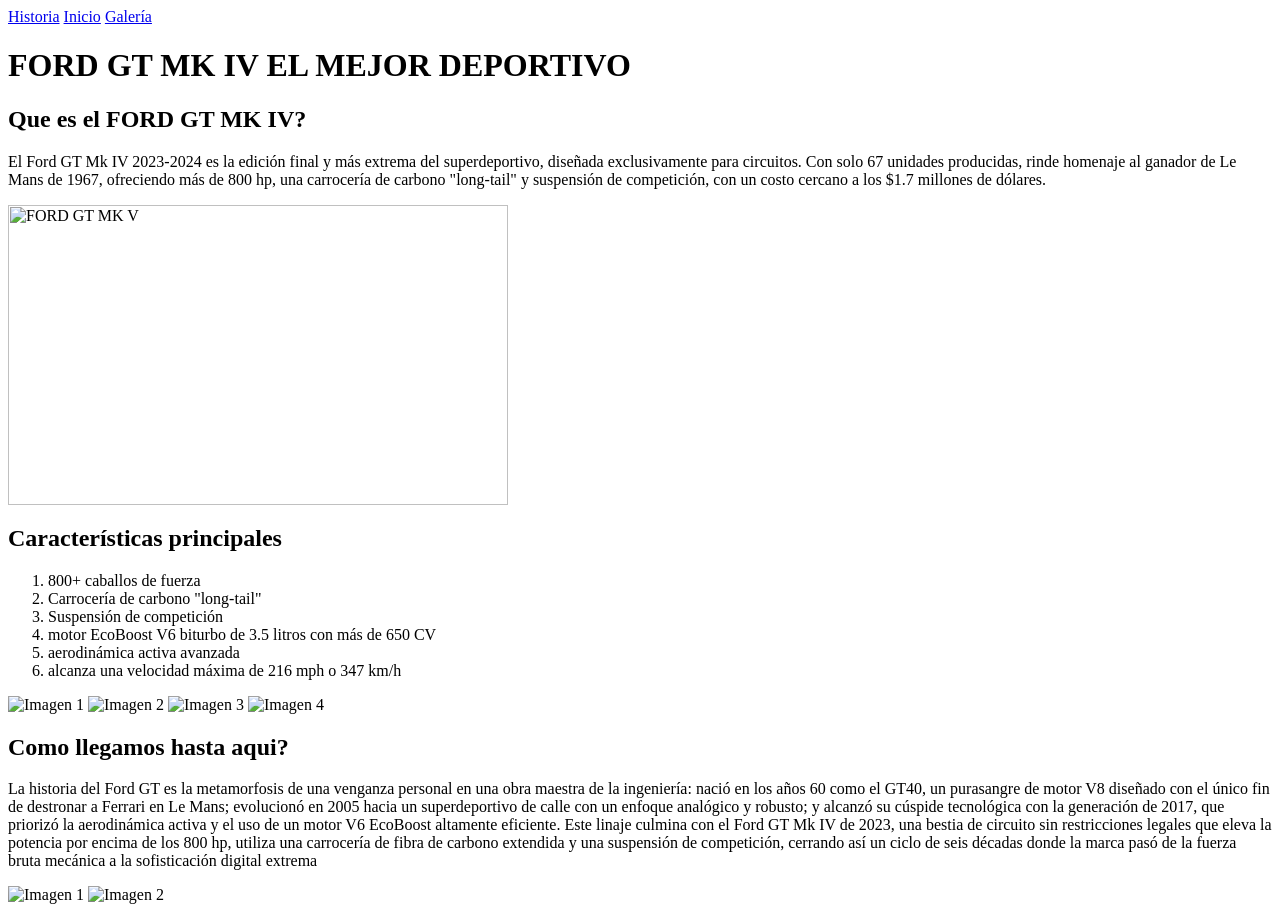
==== index.html @ 93c6b608 "Name change for website" ====
<HTML>

    <head>
        <Script:src="script.js"></Script:src>
        <meta name="description" content="Sitio web sobre la historia y evolución del Ford GT Mk IV, incluyendo galería e información técnica.">

<meta name="keywords" content="Ford GT, Ford GT MK IV, superdeportivo, Le Mans, Ford GT40">

<meta name="author" content="Tu Nombre">
        <title>FORD GT MK IV</title>
        <link rel="stylesheet" href="styles.css">
    </head>
    
    <body>

        <nav>
  <a href="historia.html">Historia</a>
  <a href="index1.html">Inicio</a>
  <a href="galeria.html">Galería</a>
  
</nav>
        <link href="https://fonts.googleapis.com/css2?family=Orbitron:wght@400;700&family=Poppins:wght@300;400;600&display=swap" rel="stylesheet">
        <h1>FORD GT MK IV EL MEJOR DEPORTIVO</h1>
        <h2>Que es el FORD GT MK IV?</h2>
        <p>El Ford GT Mk IV 2023-2024 es la edición final y más extrema del superdeportivo,
            diseñada exclusivamente para circuitos. Con solo 67 unidades producidas, rinde homenaje al ganador de Le Mans de
            1967, ofreciendo más de 800 hp, una carrocería de carbono "long-tail" y suspensión de competición, con un costo
            cercano a los $1.7 millones de dólares.</p>
        <img src="FordGTMKIV.jpg" alt="FORD GT MK V" width="500" height="300">
<H2>Características principales</H2>
        
<ol>
            <li>800+ caballos de fuerza</li>
            <li>Carrocería de carbono "long-tail"</li>
            <li>Suspensión de competición</li>
            <li>motor EcoBoost V6 biturbo de 3.5 litros con más de 650 CV</li>
            <li>aerodinámica activa avanzada</li>
            <li>alcanza una velocidad máxima de 216 mph o 347 km/h</li>
        </ol>

    </body>
    
    <div class="grid">
  <img src="FORD ELEVADO.avif" alt="Imagen 1">
  <img src="FORD LATERAL.avif" alt="Imagen 2">
  <img src="FORD.jpeg" alt="Imagen 3">
  <img src="ford-gt-mk-iv-1-1670584728.avif" alt="Imagen 4">
</div>

<h2>Como llegamos hasta aqui?</h2>

<P id="parrafo"> La historia del Ford GT es la metamorfosis de una venganza personal en una obra maestra de la ingeniería: nació en los años 60 como el GT40, un purasangre de motor V8 diseñado con el único fin de destronar a Ferrari en Le Mans; evolucionó en 2005 hacia un superdeportivo de calle con un enfoque analógico y robusto; y alcanzó su cúspide tecnológica con la generación de 2017, que priorizó la aerodinámica activa y el uso de un motor V6 EcoBoost altamente eficiente. Este linaje culmina con el Ford GT Mk IV de 2023, una bestia de circuito sin restricciones legales que eleva la potencia por encima de los 800 hp, utiliza una carrocería de fibra de carbono extendida y una suspensión de competición, cerrando así un ciclo de seis décadas donde la marca pasó de la fuerza bruta mecánica a la sofisticación digital extrema</P>

<div class="grid2">
  <img src="Ford-GT-40-Holman.jpg" alt="Imagen 1">
  <img src="liquidcarbonfordgt-01-1581067623.avif" alt="Imagen 2">
</div>


    
    
</HTML>
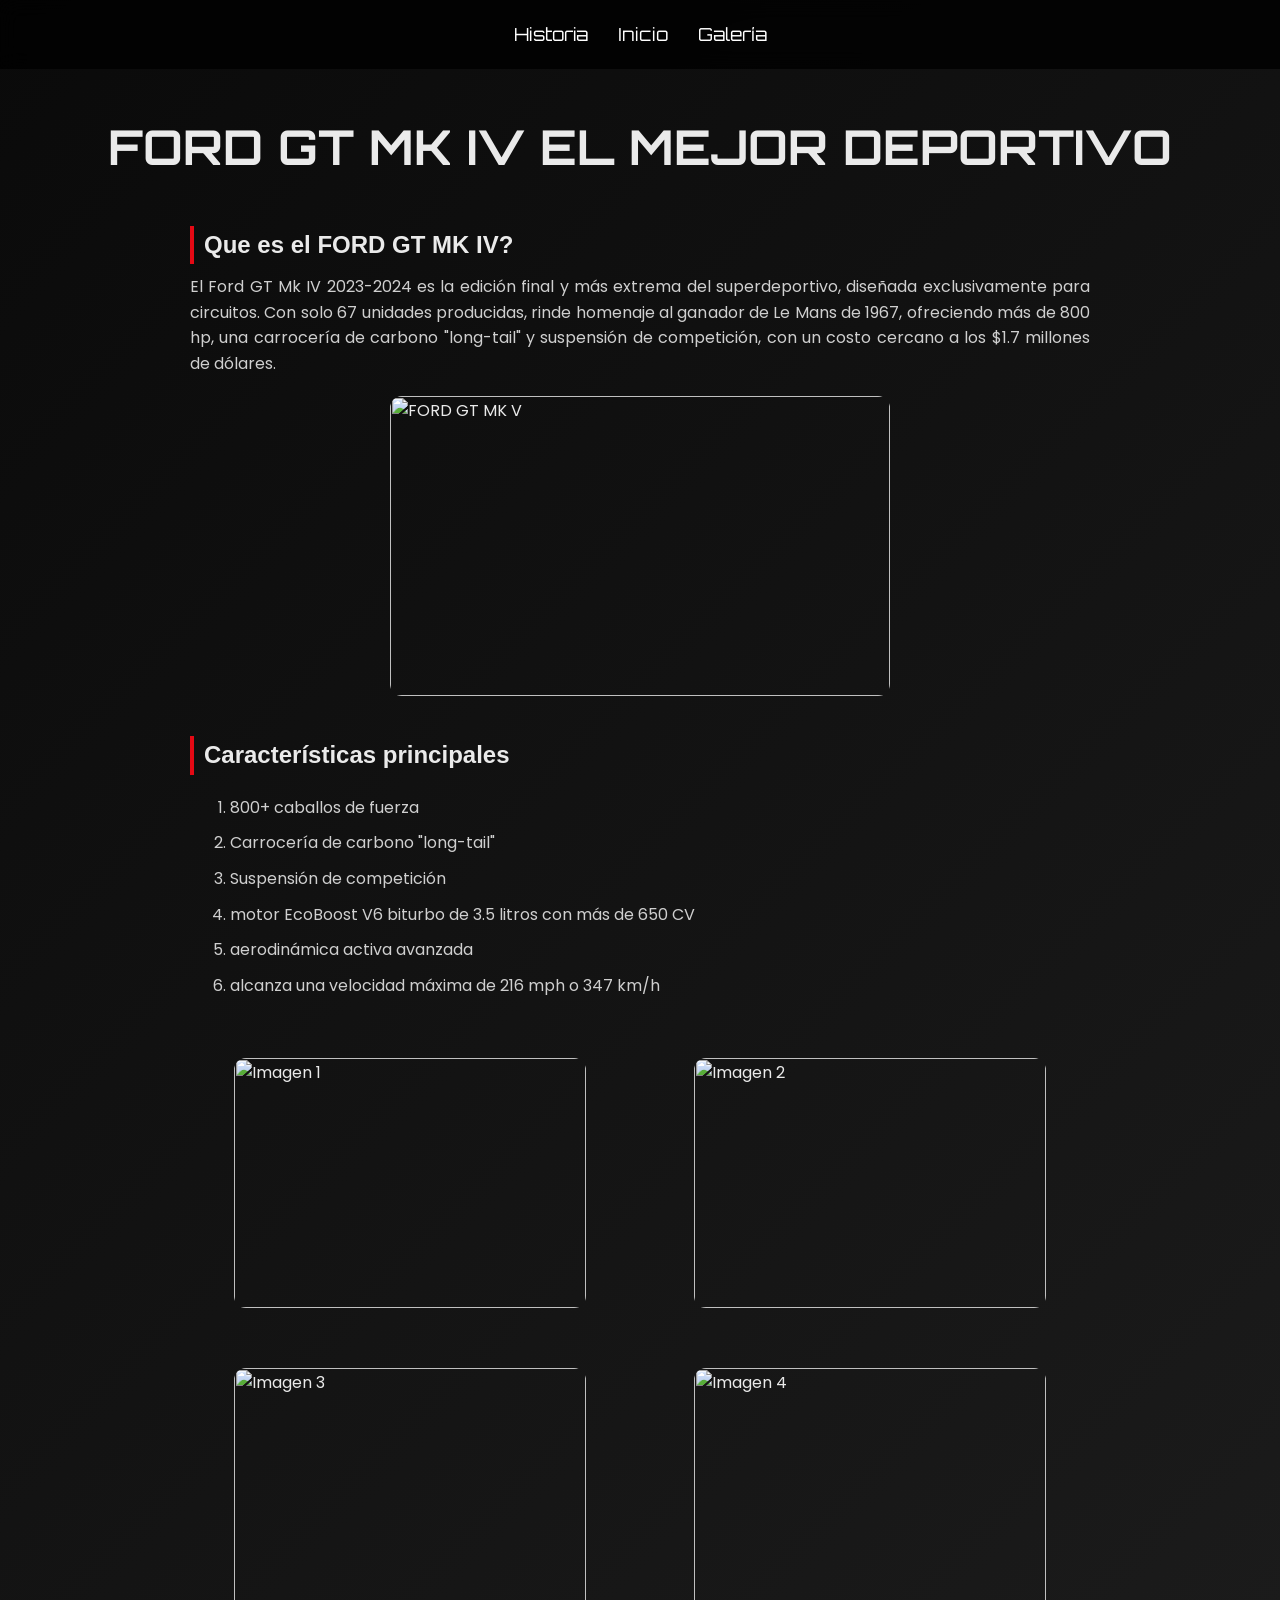
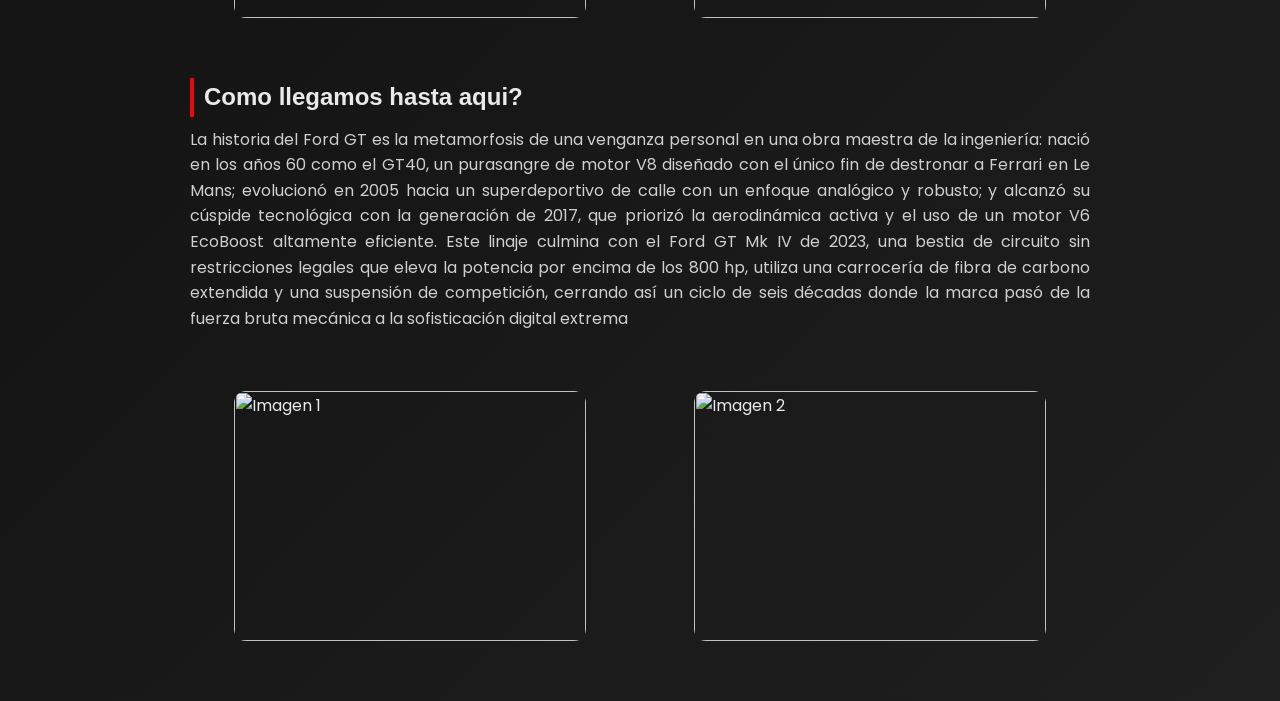
==== commit d5d3c2eb: "Version Final" ====
--- a/index.html
+++ b/index.html
@@ -1,7 +1,7 @@
 <HTML>
 
     <head>
-        <Script:src="script.js"></Script:src>
+        <meta charset="UTF-8">
         <meta name="description" content="Sitio web sobre la historia y evolución del Ford GT Mk IV, incluyendo galería e información técnica.">
 
 <meta name="keywords" content="Ford GT, Ford GT MK IV, superdeportivo, Le Mans, Ford GT40">
@@ -15,7 +15,7 @@
 
         <nav>
   <a href="historia.html">Historia</a>
-  <a href="index1.html">Inicio</a>
+  <a href="index.html">Inicio</a>
   <a href="galeria.html">Galería</a>
   
 </nav>
--- a/styles.css
+++ b/styles.css
@@ -0,0 +1,154 @@
+/* RESET */
+* {
+  margin: 0;
+  padding: 0;
+  box-sizing: border-box;
+}
+
+/* BODY */
+body {
+  font-family: 'Poppins', sans-serif;
+  background: linear-gradient(135deg, #0a0a0a, #1f1f1f);
+  color: #eaeaea;
+  line-height: 1.6;
+}
+
+/* NAV */
+nav {
+  display: flex;
+  justify-content: center;
+  gap: 30px;
+  padding: 20px;
+  background: rgba(0,0,0,0.8);
+  backdrop-filter: blur(10px);
+  position: sticky;
+  top: 0;
+}
+
+nav a {
+  color: #fff;
+  text-decoration: none;
+  font-family: 'Orbitron', sans-serif;
+  font-size: 18px;
+  transition: 0.3s;
+  position: relative;
+}
+
+nav a::after {
+  content: "";
+  position: absolute;
+  width: 0%;
+  height: 2px;
+  background: #e50914;
+  left: 0;
+  bottom: -5px;
+  transition: 0.3s;
+}
+
+nav a:hover::after {
+  width: 100%;
+}
+
+/* TITULOS */
+h1 {
+  text-align: center;
+  font-size: 3rem;
+  margin: 40px 0 10px;
+  font-family: 'Orbitron', sans-serif;
+}
+
+h2 {
+  margin: 40px auto 10px;
+  max-width: 900px;
+  font-size: 1.5rem;
+  border-left: 4px solid #e50914;
+  padding-left: 10px;
+}
+
+/* TEXTO */
+p {
+  max-width: 900px;
+  margin: 10px auto;
+  text-align: justify;
+  color: #cfcfcf;
+}
+
+/* LISTAS */
+ol {
+    max-width: 900px;
+    margin: 20px auto;
+    padding-left: 40px;
+    color: #cfcfcf;
+    font-family: 'Poppins', sans-serif;
+}
+
+ol li {
+    margin-bottom: 10px;
+}
+
+/* IMÁGENES */
+img {
+  display: block;
+  margin: 20px auto;
+  max-width: 80%;
+  border-radius: 12px;
+  transition: 0.4s;
+}
+
+img:hover {
+  transform: scale(1.03);
+}
+
+/* GRID */
+.grid, .grid2 {
+  display: grid;
+  grid-template-columns: repeat(2, 1fr);
+  gap: 20px;
+  max-width: 900px;
+  margin: 40px auto;
+}
+
+.grid img, .grid2 img {
+  width: 100%;
+  height: 250px;
+  object-fit: cover;
+}
+
+/* GALERÍA */
+.galeria {
+  display: grid;
+  grid-template-columns: repeat(3, 1fr);
+  gap: 15px;
+  max-width: 1000px;
+  margin: 40px auto;
+}
+
+.galeria img {
+  height: 250px;
+  object-fit: cover;
+}
+
+/* EFECTO HOVER PRO */
+.galeria img:hover {
+  transform: scale(1.1);
+  filter: brightness(1.2);
+}
+
+/* RESPONSIVE */
+@media (max-width: 768px) {
+  .grid, .grid2 {
+    grid-template-columns: 1fr;
+  }
+
+  .galeria {
+    grid-template-columns: repeat(2, 1fr);
+  }
+}
+
+@media (max-width: 480px) {
+  .galeria {
+    grid-template-columns: 1fr;
+  }
+}
+
+
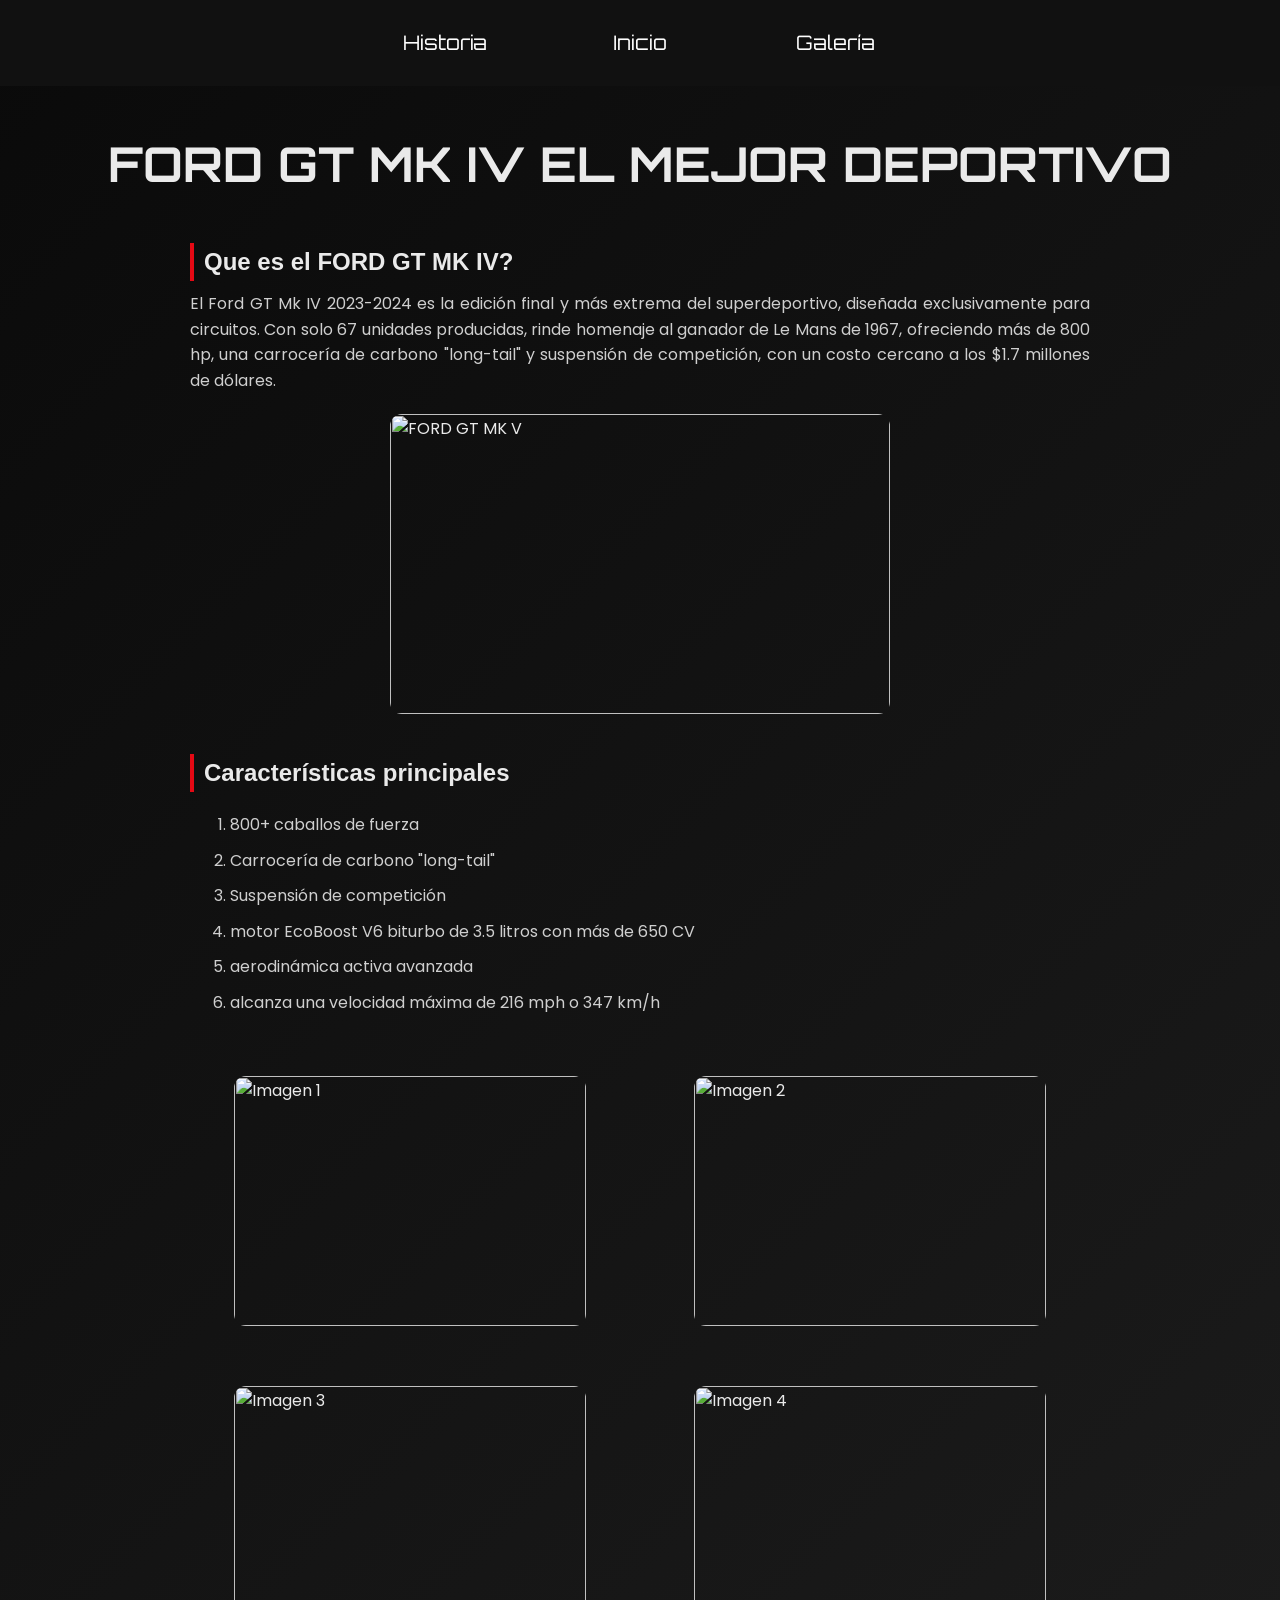
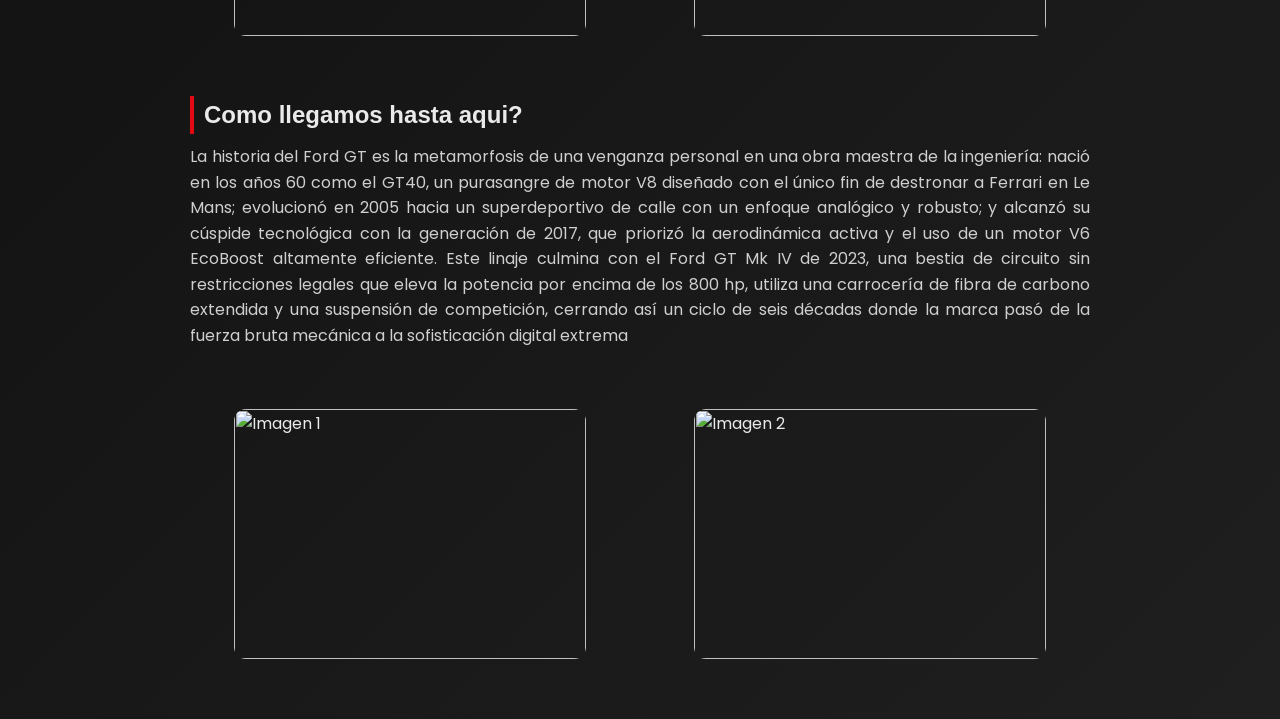
==== commit cd60e656: "Actualizacion 3" ====
--- a/index.html
+++ b/index.html
@@ -2,6 +2,7 @@
 
     <head>
         <meta charset="UTF-8">
+        <meta name="viewport" content="width=device-width, initial-scale=1.0">
         <meta name="description" content="Sitio web sobre la historia y evolución del Ford GT Mk IV, incluyendo galería e información técnica.">
 
 <meta name="keywords" content="Ford GT, Ford GT MK IV, superdeportivo, Le Mans, Ford GT40">
--- a/styles.css
+++ b/styles.css
@@ -14,24 +14,37 @@
 }
 
 /* NAV */
-nav {
-  display: flex;
-  justify-content: center;
-  gap: 30px;
-  padding: 20px;
-  background: rgba(0,0,0,0.8);
-  backdrop-filter: blur(10px);
-  position: sticky;
-  top: 0;
+nav{
+    display:flex;
+    justify-content:center;
+    align-items:center;
+    gap:15px;
+    padding:15px;
+    background:#111;
+    position:sticky;
+    top:0;
+    z-index:1000;
 }
 
-nav a {
-  color: #fff;
-  text-decoration: none;
-  font-family: 'Orbitron', sans-serif;
-  font-size: 18px;
-  transition: 0.3s;
-  position: relative;
+nav a{
+    flex:1;
+    max-width:180px;
+    text-align:center;
+    color:white;
+    text-decoration:none;
+    padding:12px 0;
+    font-family:'Orbitron', sans-serif;
+    font-size:20px;
+    border-radius:8px;
+    transition:.3s;
+}
+
+nav a:hover{
+    background:#e50914;
+}
+
+nav a.activo{
+    background:#e50914;
 }
 
 nav a::after {
@@ -45,9 +58,6 @@
   transition: 0.3s;
 }
 
-nav a:hover::after {
-  width: 100%;
-}
 
 /* TITULOS */
 h1 {
@@ -151,4 +161,17 @@
   }
 }
 
+@media(max-width:768px){
 
+    nav{
+        gap:8px;
+    }
+
+    nav a{
+        font-size:16px;
+        padding:10px 5px;
+    }
+
+}
+
+
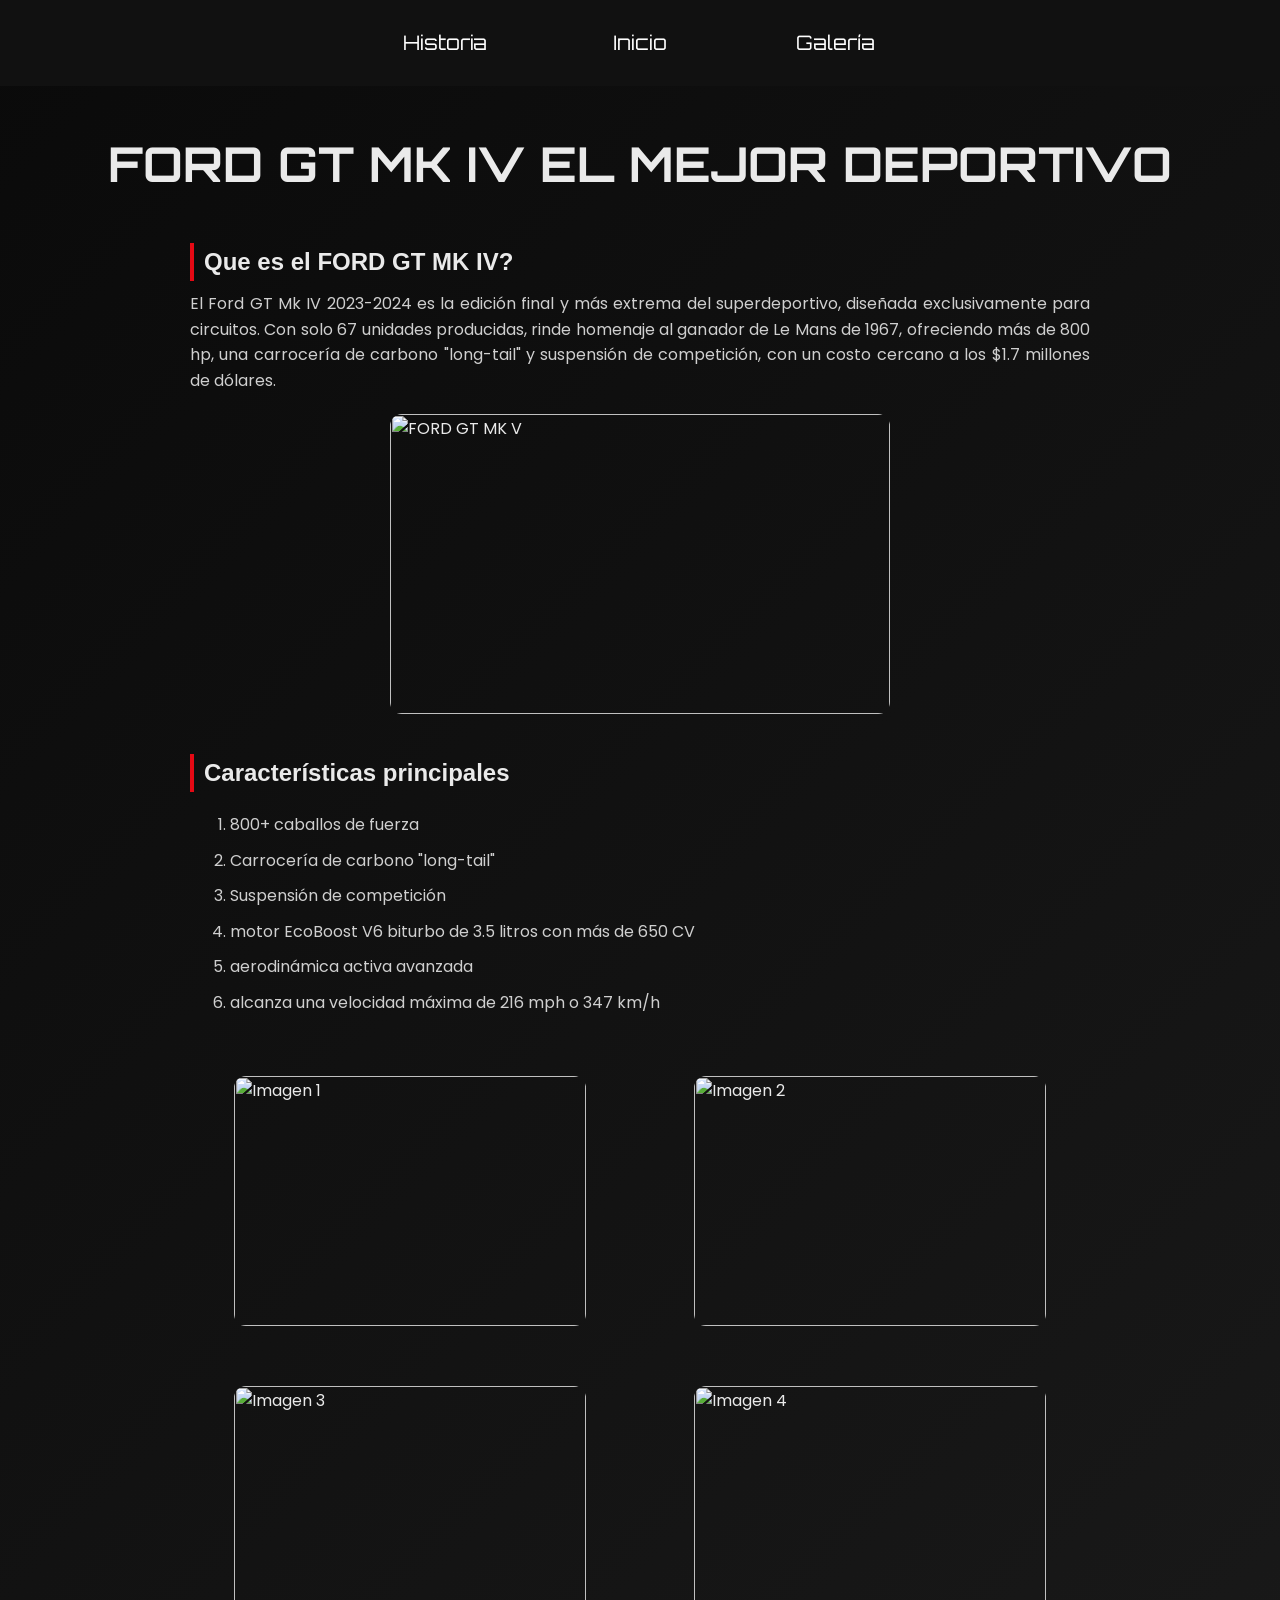
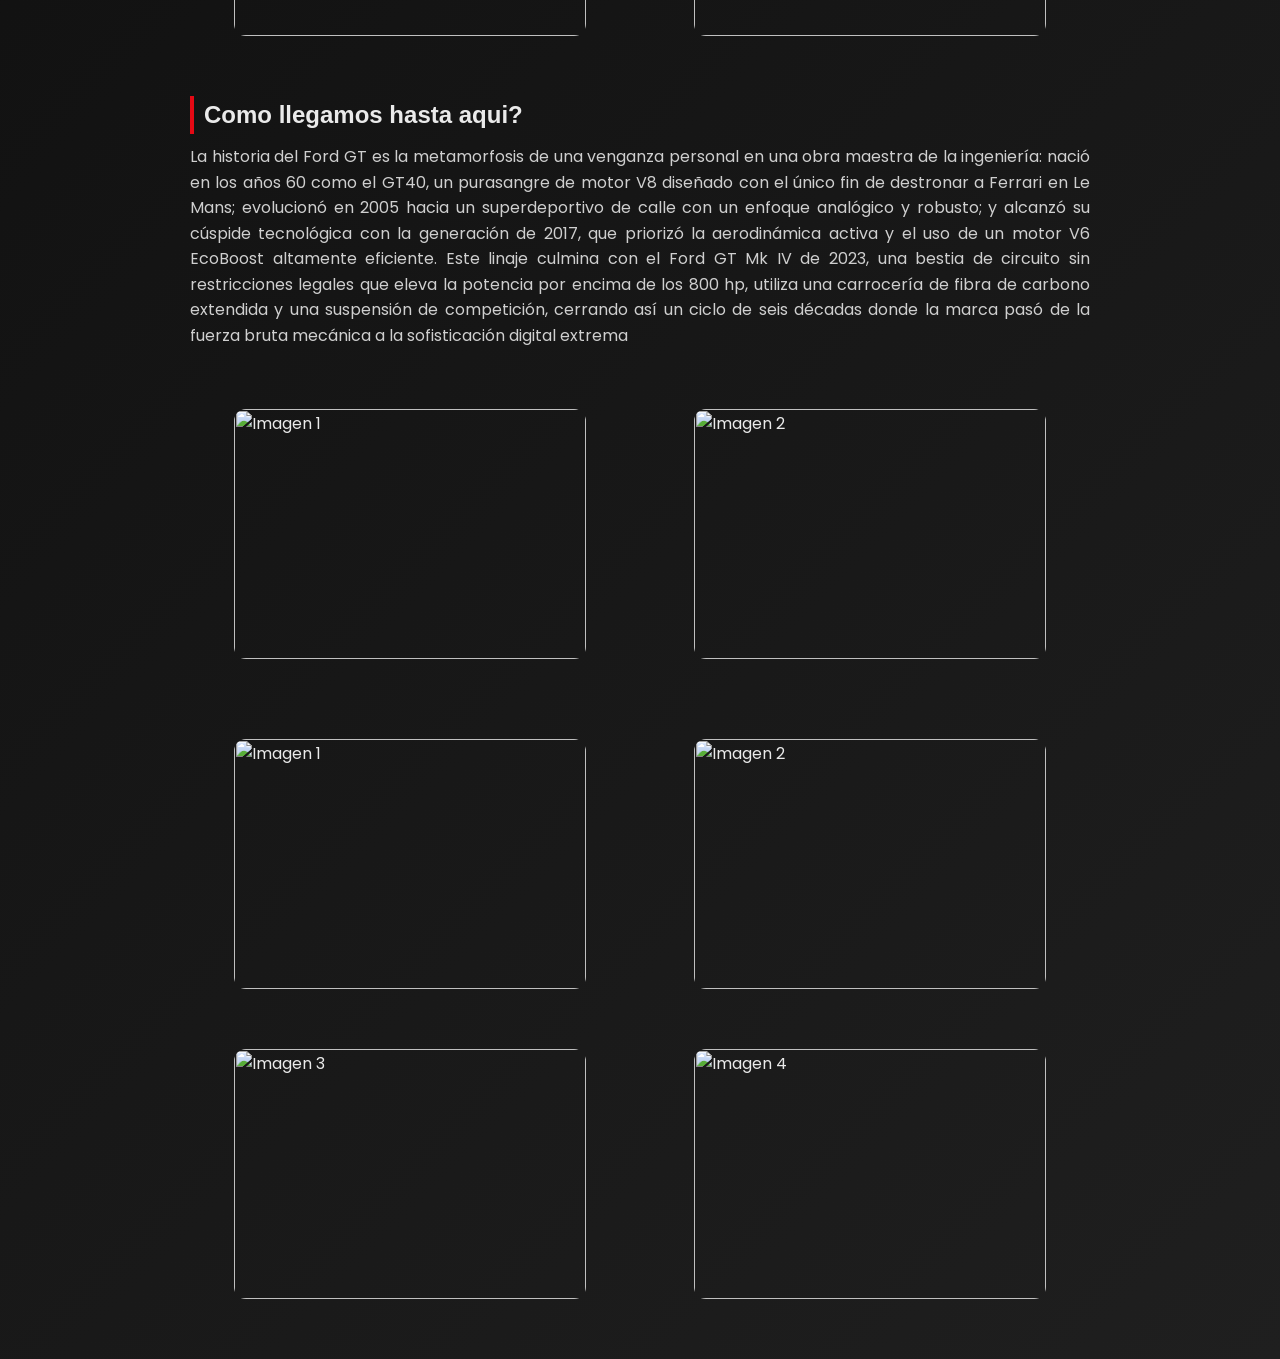
==== commit baf69625: "Update" ====
--- a/index.html
+++ b/index.html
@@ -56,6 +56,20 @@
   <img src="Ford-GT-40-Holman.jpg" alt="Imagen 1">
   <img src="liquidcarbonfordgt-01-1581067623.avif" alt="Imagen 2">
 </div>
+<div class="grid">
+  <img src="FORD ELEVADO.avif" alt="Imagen 1">
+  <img src="FORD LATERAL.avif" alt="Imagen 2">
+  <img src="FORD.jpeg" alt="Imagen 3">
+  <img src="ford-gt-mk-iv-1-1670584728.avif" alt="Imagen 4">
+</div>
+
+<script src="https://cdn.jsdelivr.net/npm/bootstrap@5.3.7/dist/js/bootstrap.bundle.min.js"></script>
+
+    </body>
+    
+    
+
+                                                    
 
 
     
--- a/styles.css
+++ b/styles.css
@@ -1,11 +1,9 @@
-/* RESET */
 * {
   margin: 0;
   padding: 0;
   box-sizing: border-box;
 }
 
-/* BODY */
 body {
   font-family: 'Poppins', sans-serif;
   background: linear-gradient(135deg, #0a0a0a, #1f1f1f);
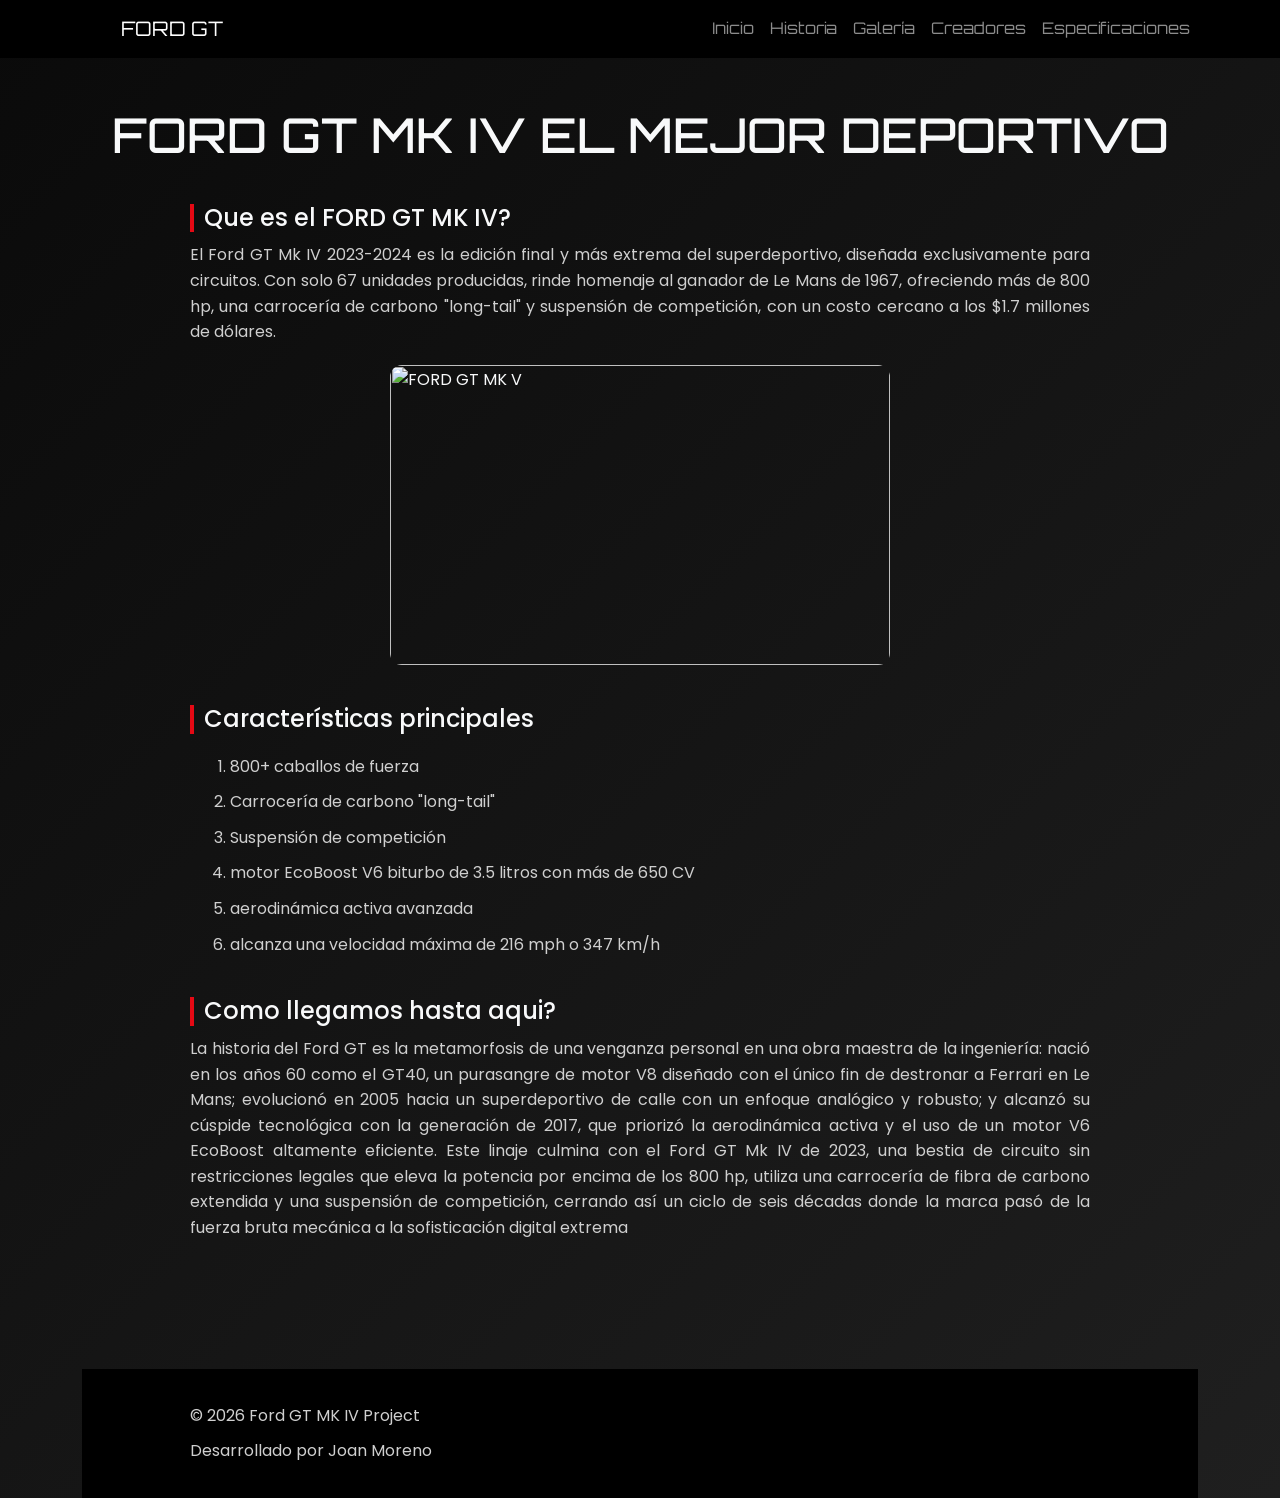
==== commit 5fba8673: "Update" ====
--- a/index.html
+++ b/index.html
@@ -1,9 +1,13 @@
 <HTML>
 
     <head>
+        <link href="https://cdn.jsdelivr.net/npm/bootstrap@5.3.7/dist/css/bootstrap.min.css" rel="stylesheet">
         <meta charset="UTF-8">
         <meta name="viewport" content="width=device-width, initial-scale=1.0">
         <meta name="description" content="Sitio web sobre la historia y evolución del Ford GT Mk IV, incluyendo galería e información técnica.">
+        <meta name="robots" content="index, follow">
+        <meta name="theme-color" content="#111111">
+        <link href="https://fonts.googleapis.com/css2?family=Orbitron:wght@400;700&family=Poppins:wght@300;400;600;700&display=swap" rel="stylesheet">
 
 <meta name="keywords" content="Ford GT, Ford GT MK IV, superdeportivo, Le Mans, Ford GT40">
 
@@ -12,15 +16,51 @@
         <link rel="stylesheet" href="styles.css">
     </head>
     
-    <body>
+    <body class="bg-dark text-light">
+<nav class="navbar navbar-expand-lg navbar-dark bg-black sticky-top">
+  <div class="container">
 
-        <nav>
-  <a href="historia.html">Historia</a>
-  <a href="index.html">Inicio</a>
-  <a href="galeria.html">Galería</a>
-  
+    <a class="navbar-brand" href="index.html">FORD GT</a>
+
+    <button class="navbar-toggler"
+            type="button"
+            data-bs-toggle="collapse"
+            data-bs-target="#menu">
+
+      <span class="navbar-toggler-icon"></span>
+
+    </button>
+
+    <div class="collapse navbar-collapse" id="menu">
+
+      <ul class="navbar-nav ms-auto">
+
+        <li class="nav-item">
+          <a class="nav-link" href="index.html">Inicio</a>
+        </li>
+
+        <li class="nav-item">
+          <a class="nav-link" href="historia.html">Historia</a>
+        </li>
+
+        <li class="nav-item">
+          <a class="nav-link" href="galeria.html">Galería</a>
+        </li>
+
+        <li class="nav-item">
+          <a class="nav-link" href="Creadores.html">Creadores</a>
+        </li>
+
+        <li class="nav-item">
+          <a class="nav-link" href="Especificaciones.html">Especificaciones</a>
+        </li>
+
+      </ul>
+
+    </div>
 </nav>
-        <link href="https://fonts.googleapis.com/css2?family=Orbitron:wght@400;700&family=Poppins:wght@300;400;600&display=swap" rel="stylesheet">
+<div class="container mt-5">
+        
         <h1>FORD GT MK IV EL MEJOR DEPORTIVO</h1>
         <h2>Que es el FORD GT MK IV?</h2>
         <p>El Ford GT Mk IV 2023-2024 es la edición final y más extrema del superdeportivo,
@@ -37,39 +77,39 @@
             <li>motor EcoBoost V6 biturbo de 3.5 litros con más de 650 CV</li>
             <li>aerodinámica activa avanzada</li>
             <li>alcanza una velocidad máxima de 216 mph o 347 km/h</li>
-        </ol>
-
-    </body>
-    
-    <div class="grid">
-  <img src="FORD ELEVADO.avif" alt="Imagen 1">
-  <img src="FORD LATERAL.avif" alt="Imagen 2">
-  <img src="FORD.jpeg" alt="Imagen 3">
-  <img src="ford-gt-mk-iv-1-1670584728.avif" alt="Imagen 4">
-</div>
-
+            </ol>
 <h2>Como llegamos hasta aqui?</h2>
 
 <P id="parrafo"> La historia del Ford GT es la metamorfosis de una venganza personal en una obra maestra de la ingeniería: nació en los años 60 como el GT40, un purasangre de motor V8 diseñado con el único fin de destronar a Ferrari en Le Mans; evolucionó en 2005 hacia un superdeportivo de calle con un enfoque analógico y robusto; y alcanzó su cúspide tecnológica con la generación de 2017, que priorizó la aerodinámica activa y el uso de un motor V6 EcoBoost altamente eficiente. Este linaje culmina con el Ford GT Mk IV de 2023, una bestia de circuito sin restricciones legales que eleva la potencia por encima de los 800 hp, utiliza una carrocería de fibra de carbono extendida y una suspensión de competición, cerrando así un ciclo de seis décadas donde la marca pasó de la fuerza bruta mecánica a la sofisticación digital extrema</P>
 
-<div class="grid2">
-  <img src="Ford-GT-40-Holman.jpg" alt="Imagen 1">
-  <img src="liquidcarbonfordgt-01-1581067623.avif" alt="Imagen 2">
-</div>
-<div class="grid">
-  <img src="FORD ELEVADO.avif" alt="Imagen 1">
-  <img src="FORD LATERAL.avif" alt="Imagen 2">
-  <img src="FORD.jpeg" alt="Imagen 3">
-  <img src="ford-gt-mk-iv-1-1670584728.avif" alt="Imagen 4">
+<div class="imagenes-grid">
+
+    <img src="Ford-gt-mk-iv-1-1670584728.avif" alt="">
+    <img src="FORD.jpeg" alt="">
+    <img src="FORD LATERAL.avif" alt="">
+    <img src="FORD ELEVADO.avif" alt="">
+
 </div>
 
 <script src="https://cdn.jsdelivr.net/npm/bootstrap@5.3.7/dist/js/bootstrap.bundle.min.js"></script>
 
+<footer class="bg-black text-center text-light py-4 mt-5">
+
+    <p>
+        © 2026 Ford GT MK IV Project
+    </p>
+
+    <p>
+        Desarrollado por Joan Moreno
+    </p>
+
+</footer>
+</div>
     </body>
     
     
 
-                                                    
+
 
 
     
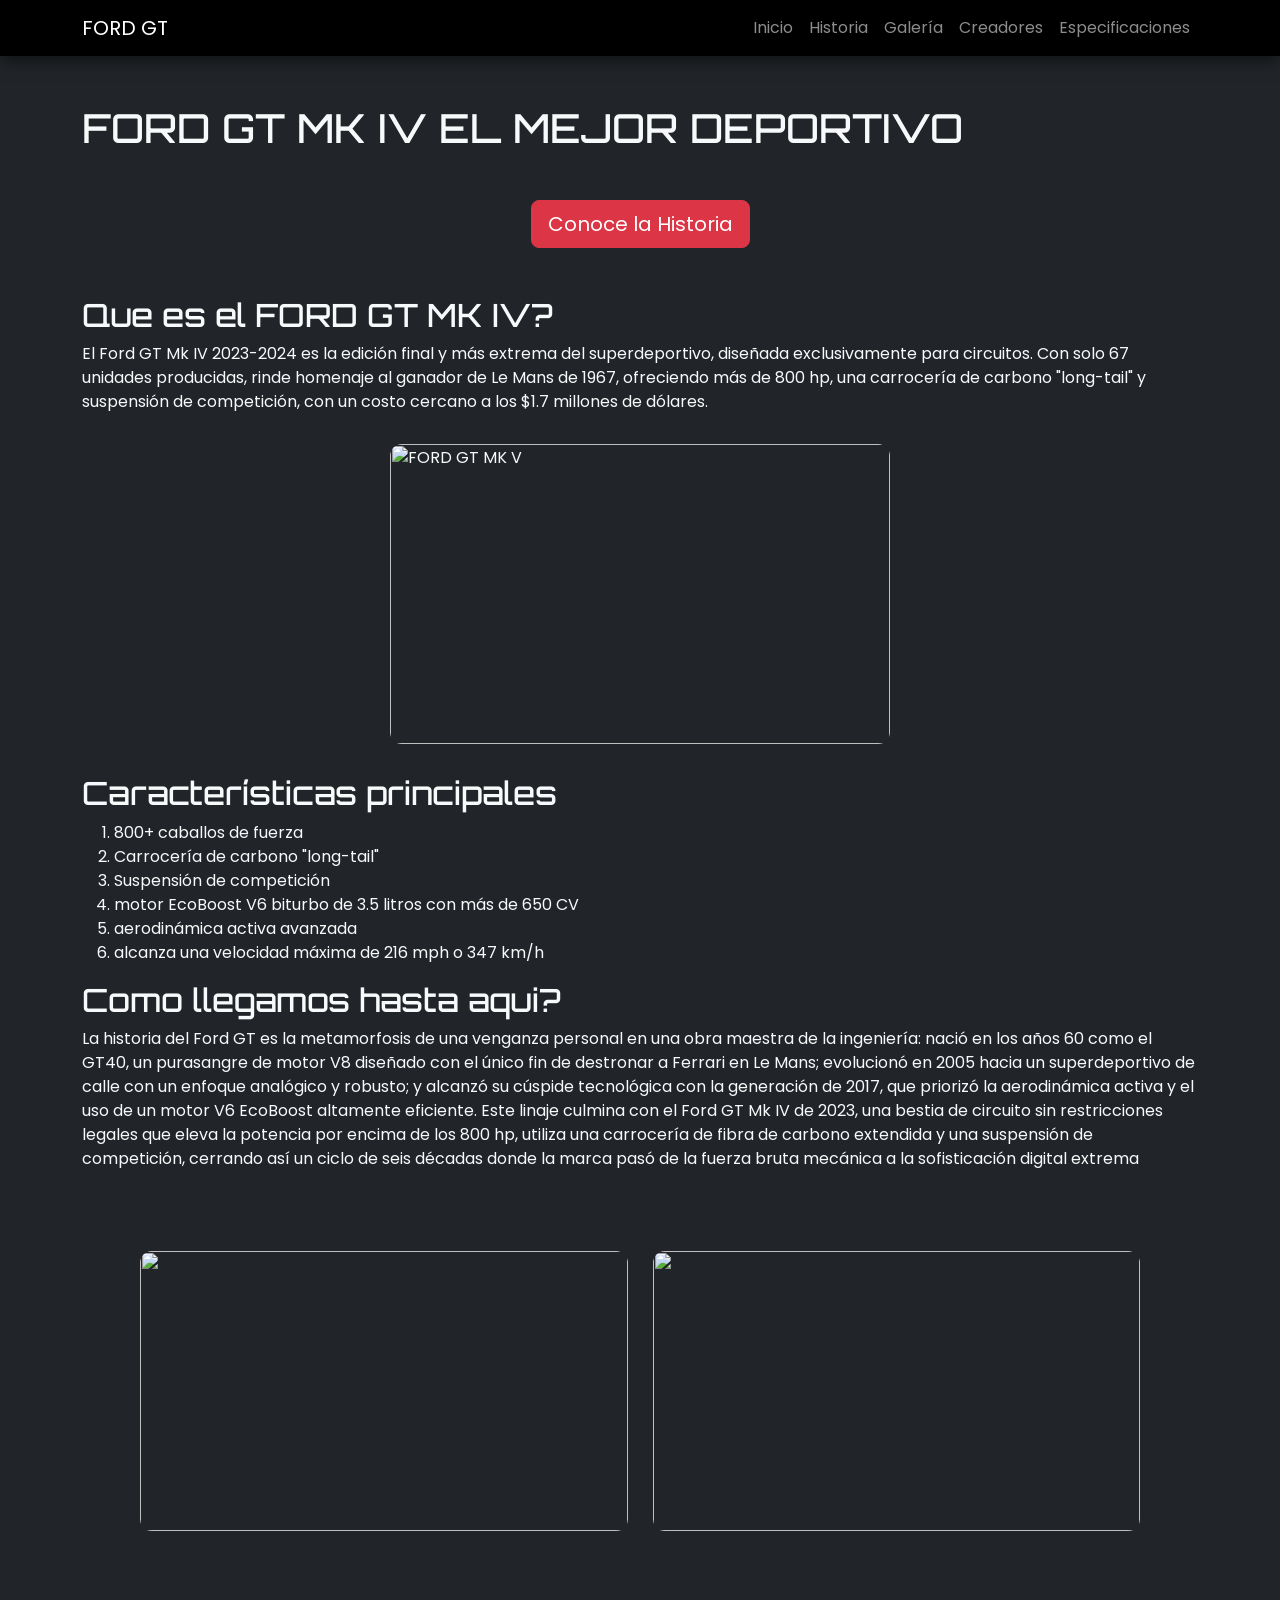
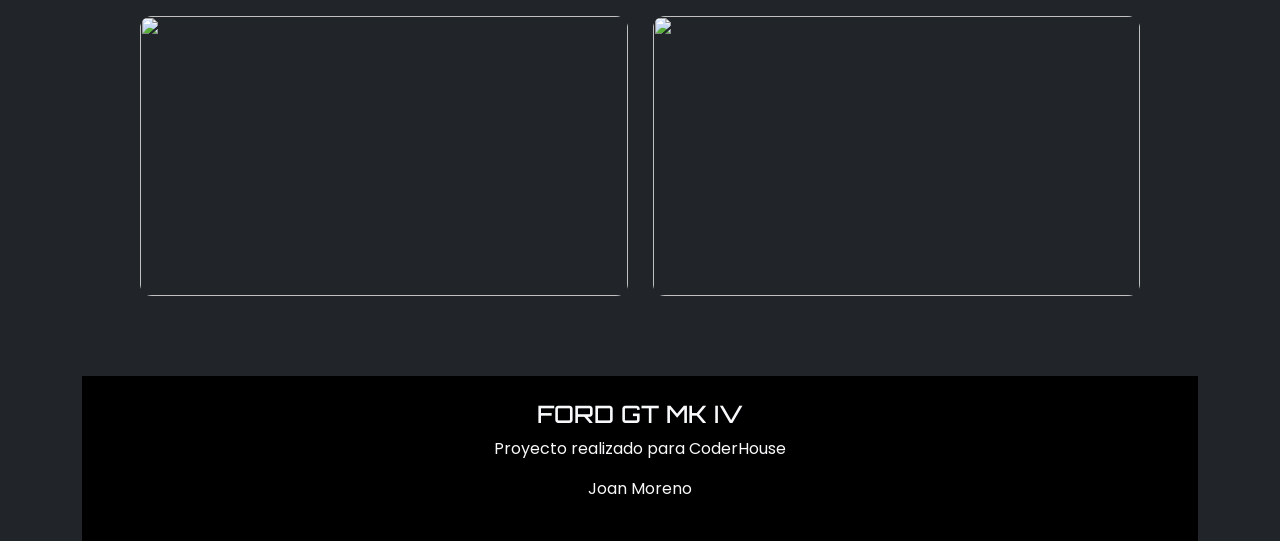
==== commit 82d12070: "Mejora SEO, Bootstrap y SASS para entrega final" ====
--- a/index.html
+++ b/index.html
@@ -1,20 +1,34 @@
 <HTML>
 
-    <head>
-        <link href="https://cdn.jsdelivr.net/npm/bootstrap@5.3.7/dist/css/bootstrap.min.css" rel="stylesheet">
-        <meta charset="UTF-8">
-        <meta name="viewport" content="width=device-width, initial-scale=1.0">
-        <meta name="description" content="Sitio web sobre la historia y evolución del Ford GT Mk IV, incluyendo galería e información técnica.">
-        <meta name="robots" content="index, follow">
-        <meta name="theme-color" content="#111111">
-        <link href="https://fonts.googleapis.com/css2?family=Orbitron:wght@400;700&family=Poppins:wght@300;400;600;700&display=swap" rel="stylesheet">
+<head>
 
-<meta name="keywords" content="Ford GT, Ford GT MK IV, superdeportivo, Le Mans, Ford GT40">
+<meta charset="UTF-8">
 
-<meta name="author" content="Tu Nombre">
-        <title>FORD GT MK IV</title>
-        <link rel="stylesheet" href="styles.css">
-    </head>
+<meta name="viewport" content="width=device-width, initial-scale=1.0">
+
+<meta name="description" content="Descripción específica de esta página">
+
+<meta name="keywords" content="Ford GT, Ford GT MK IV, Le Mans, superdeportivo">
+
+<meta name="author" content="Joan Moreno">
+
+<meta name="robots" content="index, follow">
+
+<meta name="theme-color" content="#111111">
+
+<title>Ford GT MK IV | Historia, Galería y Especificaciones</title>
+
+<link rel="icon" href="images/favicon.ico" type="image/x-icon">
+
+<link href="https://cdn.jsdelivr.net/npm/bootstrap@5.3.7/dist/css/bootstrap.min.css" rel="stylesheet">
+
+<link rel="stylesheet" href="https://cdn.jsdelivr.net/npm/bootstrap-icons@1.13.1/font/bootstrap-icons.min.css">
+
+<link href="https://fonts.googleapis.com/css2?family=Orbitron:wght@400;700&family=Poppins:wght@300;400;600;700&display=swap" rel="stylesheet">
+
+<link rel="stylesheet" href="styles.css">
+
+</head>
     
     <body class="bg-dark text-light">
 <nav class="navbar navbar-expand-lg navbar-dark bg-black sticky-top">
@@ -59,9 +73,21 @@
 
     </div>
 </nav>
-<div class="container mt-5">
+<div class="container mt-5" data-aos="fade-up">
         
         <h1>FORD GT MK IV EL MEJOR DEPORTIVO</h1>
+
+        <div class="text-center my-5">
+
+<a
+href="historia.html"
+class="btn btn-danger btn-lg">
+
+Conoce la Historia
+
+</a>
+
+</div>
         <h2>Que es el FORD GT MK IV?</h2>
         <p>El Ford GT Mk IV 2023-2024 es la edición final y más extrema del superdeportivo,
             diseñada exclusivamente para circuitos. Con solo 67 unidades producidas, rinde homenaje al ganador de Le Mans de
@@ -93,18 +119,22 @@
 
 <script src="https://cdn.jsdelivr.net/npm/bootstrap@5.3.7/dist/js/bootstrap.bundle.min.js"></script>
 
-<footer class="bg-black text-center text-light py-4 mt-5">
+<footer class="bg-black text-center text-light p-4">
 
-    <p>
-        © 2026 Ford GT MK IV Project
-    </p>
+<h4>FORD GT MK IV</h4>
 
-    <p>
-        Desarrollado por Joan Moreno
-    </p>
+<p>Proyecto realizado para CoderHouse</p>
+
+<p>Joan Moreno</p>
 
 </footer>
 </div>
+
+<script src="https://unpkg.com/aos@2.3.4/dist/aos.js"></script>
+
+<script>
+AOS.init();
+</script>
     </body>
     
     
--- a/styles.css
+++ b/styles.css
@@ -5,171 +5,212 @@
 }
 
 body {
-  font-family: 'Poppins', sans-serif;
-  background: linear-gradient(135deg, #0a0a0a, #1f1f1f);
-  color: #eaeaea;
-  line-height: 1.6;
-}
-
-/* NAV */
-nav{
-    display:flex;
-    justify-content:center;
-    align-items:center;
-    gap:15px;
-    padding:15px;
-    background:#111;
-    position:sticky;
-    top:0;
-    z-index:1000;
-}
-
-nav a{
-    flex:1;
-    max-width:180px;
-    text-align:center;
-    color:white;
-    text-decoration:none;
-    padding:12px 0;
-    font-family:'Orbitron', sans-serif;
-    font-size:20px;
-    border-radius:8px;
-    transition:.3s;
-}
-
-nav a:hover{
-    background:#e50914;
-}
-
-nav a.activo{
-    background:#e50914;
-}
-
-nav a::after {
-  content: "";
-  position: absolute;
-  width: 0%;
-  height: 2px;
+  background: #111111;
+  color: #ffffff;
+  font-family: "Poppins", sans-serif;
+}
+
+h1,
+h2,
+h3,
+h4,
+h5,
+h6 {
+  font-family: "Orbitron", sans-serif;
+}
+
+nav {
+  display: flex;
+  justify-content: center;
+  align-items: center;
+  gap: 20px;
+}
+nav a {
+  color: white;
+}
+nav a:hover {
+  color: #e50914;
+}
+
+button {
+  padding: 12px 20px;
+  border: none;
+  border-radius: 8px;
   background: #e50914;
-  left: 0;
-  bottom: -5px;
+  color: white;
+  cursor: pointer;
   transition: 0.3s;
 }
-
-
-/* TITULOS */
-h1 {
-  text-align: center;
-  font-size: 3rem;
-  margin: 40px 0 10px;
-  font-family: 'Orbitron', sans-serif;
-}
-
-h2 {
-  margin: 40px auto 10px;
-  max-width: 900px;
-  font-size: 1.5rem;
-  border-left: 4px solid #e50914;
-  padding-left: 10px;
-}
-
-/* TEXTO */
-p {
-  max-width: 900px;
-  margin: 10px auto;
-  text-align: justify;
-  color: #cfcfcf;
-}
-
-/* LISTAS */
-ol {
-    max-width: 900px;
-    margin: 20px auto;
-    padding-left: 40px;
-    color: #cfcfcf;
-    font-family: 'Poppins', sans-serif;
-}
-
-ol li {
-    margin-bottom: 10px;
-}
-
-/* IMÁGENES */
+button:hover {
+  background: #b80710;
+}
+
+.favoritos-container {
+  background: #1a1a1a;
+  border-radius: 12px;
+}
+
+@media (max-width: 768px) {
+  nav {
+    flex-direction: column;
+  }
+}
+.imagenes-grid {
+  display: grid;
+  grid-template-columns: repeat(2, 1fr);
+  gap: 25px;
+  max-width: 1000px;
+  margin: 50px auto;
+}
+
+.imagenes-grid img {
+  width: 100%;
+  height: 280px;
+  object-fit: cover;
+  border-radius: 12px;
+  transition: 0.3s;
+}
+
+.imagenes-grid img:hover {
+  transform: scale(1.05);
+}
+
 img {
   display: block;
-  margin: 20px auto;
-  max-width: 80%;
+  margin: 30px auto;
+  max-width: 100%;
   border-radius: 12px;
-  transition: 0.4s;
+}
+
+img {
+  transition: 0.4s ease;
+  cursor: pointer;
 }
 
 img:hover {
-  transform: scale(1.03);
-}
-
-/* GRID */
-.grid, .grid2 {
-  display: grid;
-  grid-template-columns: repeat(2, 1fr);
-  gap: 20px;
-  max-width: 900px;
-  margin: 40px auto;
-}
-
-.grid img, .grid2 img {
-  width: 100%;
-  height: 250px;
-  object-fit: cover;
-}
-
-/* GALERÍA */
-.galeria {
-  display: grid;
-  grid-template-columns: repeat(3, 1fr);
-  gap: 15px;
-  max-width: 1000px;
-  margin: 40px auto;
-}
-
-.galeria img {
-  height: 250px;
-  object-fit: cover;
-}
-
-/* EFECTO HOVER PRO */
-.galeria img:hover {
-  transform: scale(1.1);
-  filter: brightness(1.2);
-}
-
-/* RESPONSIVE */
-@media (max-width: 768px) {
-  .grid, .grid2 {
-    grid-template-columns: 1fr;
-  }
-
-  .galeria {
-    grid-template-columns: repeat(2, 1fr);
-  }
-}
-
-@media (max-width: 480px) {
-  .galeria {
-    grid-template-columns: 1fr;
-  }
-}
-
-@media(max-width:768px){
-
-    nav{
-        gap:8px;
-    }
-
-    nav a{
-        font-size:16px;
-        padding:10px 5px;
-    }
-
-}
-
-
+  transform: scale(1.08);
+  filter: brightness(1.15);
+}
+
+body {
+  font-family: "Poppins", sans-serif !important;
+}
+
+h1,
+h2,
+h3,
+h4,
+h5,
+h6 {
+  font-family: "Orbitron", sans-serif !important;
+}
+
+.carousel{
+    max-width:1000px;
+    margin:50px auto;
+    border-radius:20px;
+    overflow:hidden;
+    box-shadow:0 15px 40px rgba(0,0,0,.5);
+}
+
+.carousel img{
+    height:600px;
+    object-fit:cover;
+}
+
+.carousel-caption{
+    background:rgba(0,0,0,.55);
+    border-radius:12px;
+    padding:20px;
+}
+
+.carousel h3{
+    color:white;
+}
+
+.carousel p{
+    color:#ddd;
+}
+
+.card{
+    transition:0.4s;
+    border-width:2px;
+}
+
+.card:hover{
+    transform:translateY(-10px);
+    box-shadow:0 15px 30px rgba(229,9,20,.35);
+}
+
+.card h4{
+    color:#e50914;
+    margin-bottom:15px;
+}
+
+.card p{
+    color:#ddd;
+}
+
+.card{
+
+    transition:.4s;
+
+}
+
+.card:hover{
+
+    transform:translateY(-10px);
+
+    box-shadow:0 15px 35px rgba(229,9,20,.45);
+
+}
+
+.card i{
+
+    transition:.4s;
+
+}
+
+.card:hover i{
+
+    transform:scale(1.2);
+
+}
+
+.navbar{
+
+box-shadow:0 5px 15px rgba(0,0,0,.5);
+
+}
+
+section{
+
+animation: aparecer .8s ease;
+
+}
+
+@keyframes aparecer{
+
+from{
+
+opacity:0;
+
+transform:translateY(40px);
+
+}
+
+to{
+
+opacity:1;
+
+transform:translateY(0);
+
+}
+
+}
+
+*{
+
+transition:.25s;
+
+}
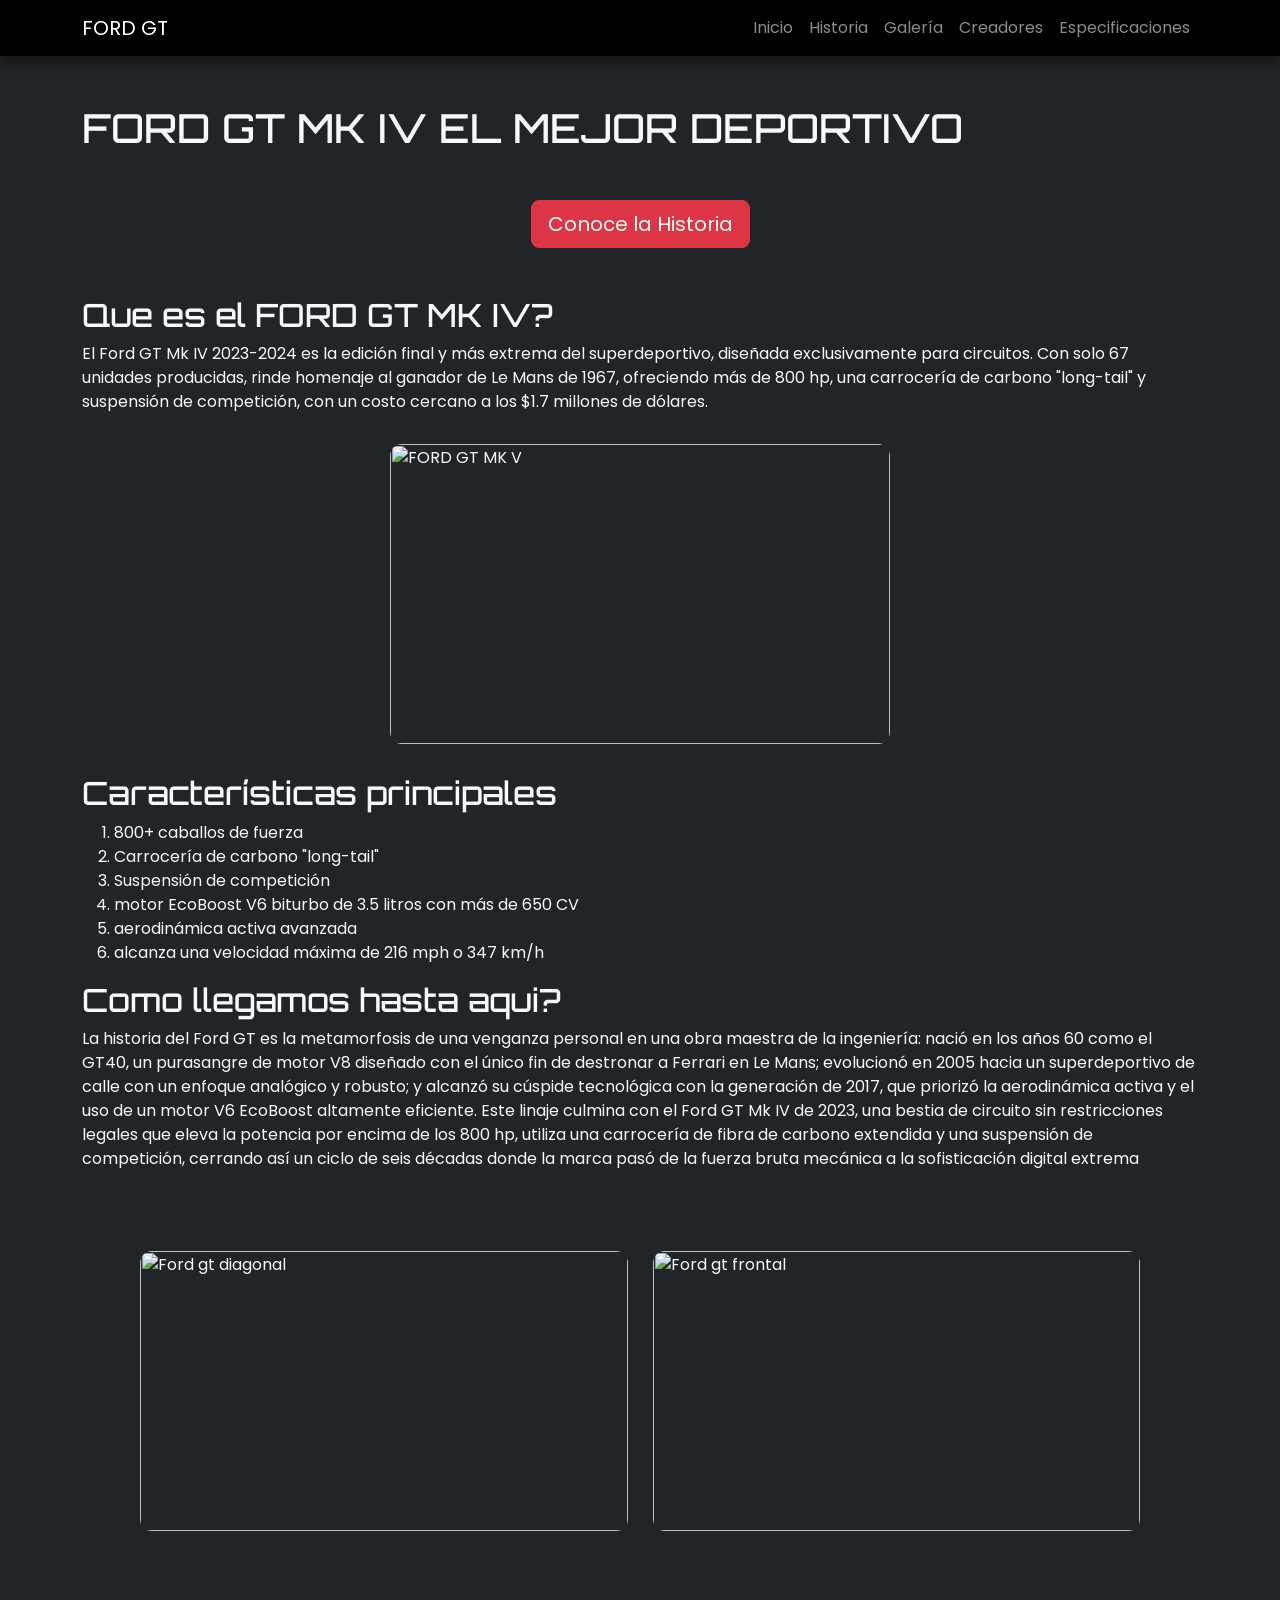
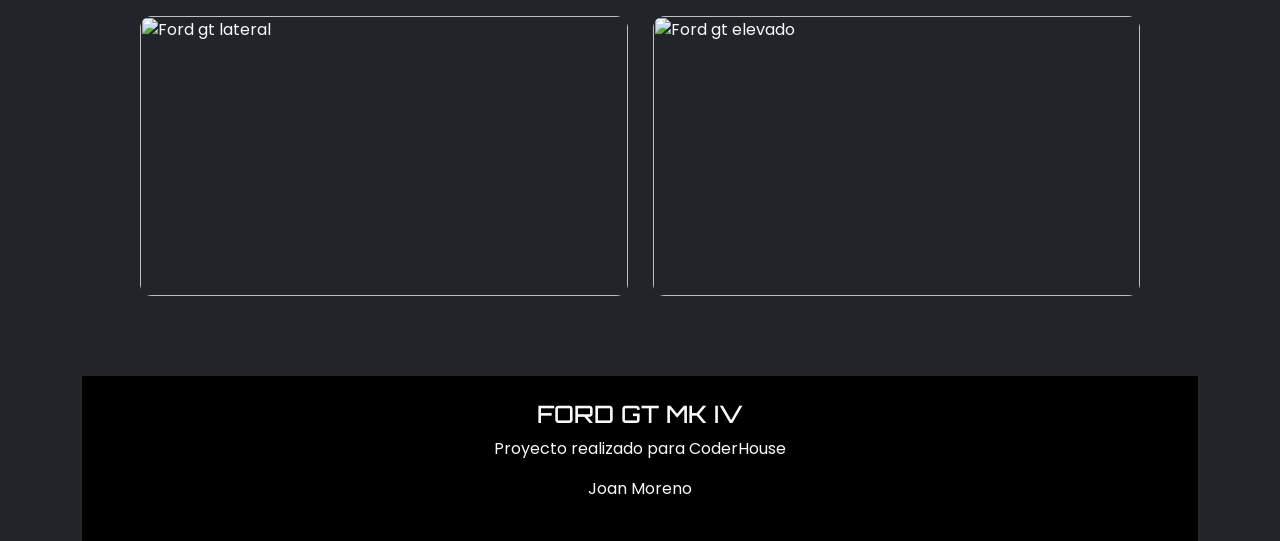
==== commit b4fda707: "Mejora de imagenes" ====
--- a/index.html
+++ b/index.html
@@ -110,10 +110,10 @@
 
 <div class="imagenes-grid">
 
-    <img src="Ford-gt-mk-iv-1-1670584728.avif" alt="">
-    <img src="FORD.jpeg" alt="">
-    <img src="FORD LATERAL.avif" alt="">
-    <img src="FORD ELEVADO.avif" alt="">
+    <img src="Ford-gt-mk-iv-1-1670584728.avif" alt="Ford gt diagonal"">
+    <img src="FORD.jpeg" alt="Ford gt frontal">
+    <img src="FORD LATERAL.avif" alt="Ford gt lateral">
+    <img src="FORD ELEVADO.avif" alt="Ford gt elevado">
 
 </div>
 
